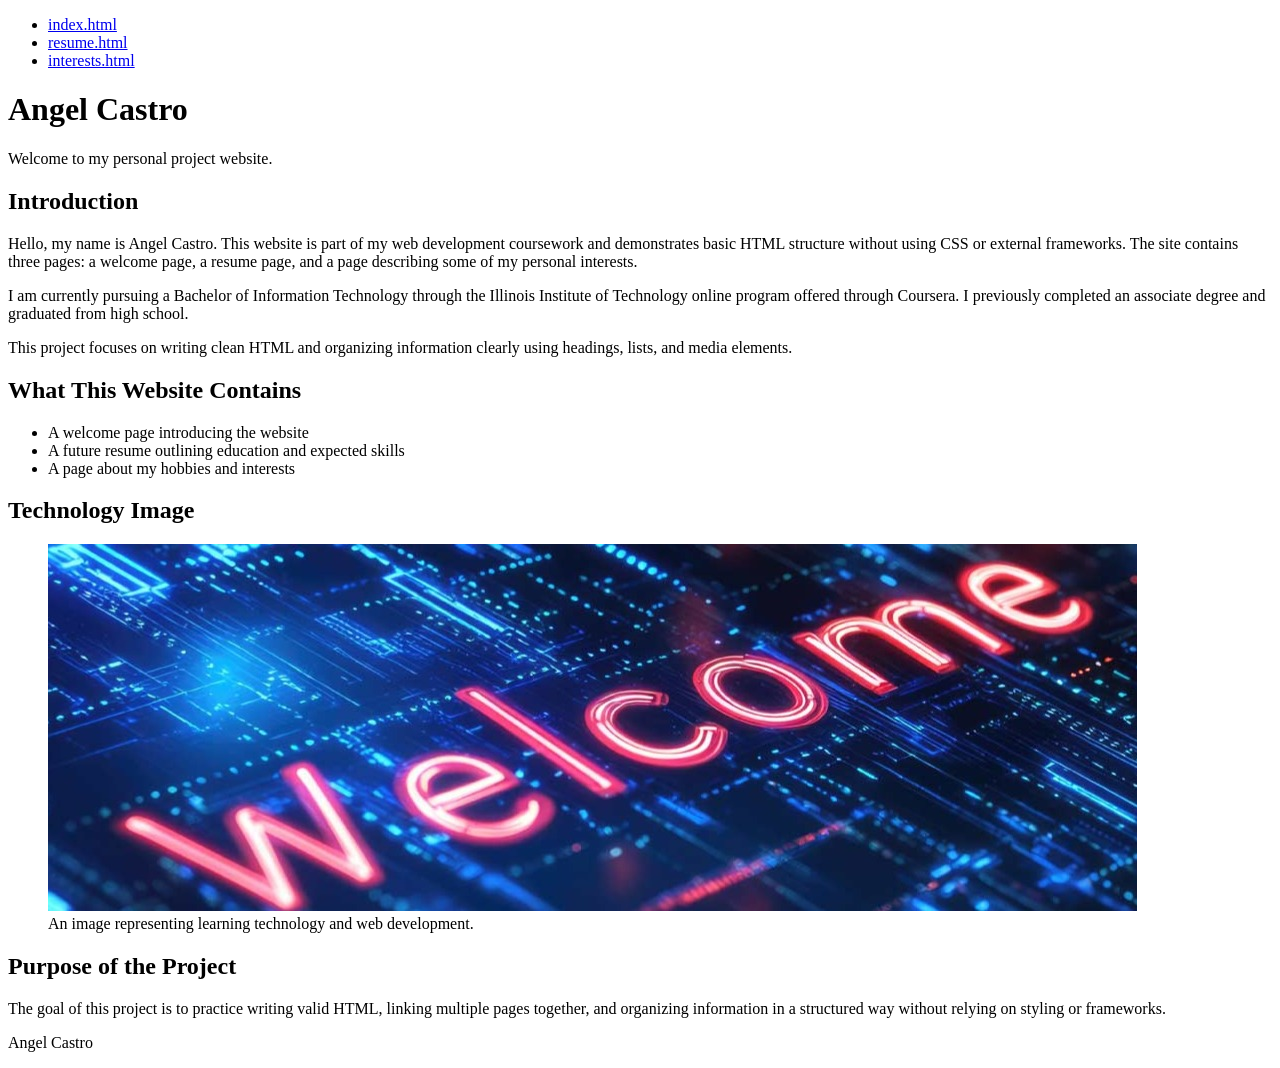
==== index.html @ 349f6d5a "transfering project 1 to project 2" ====
<!doctype html>
<html lang="en">
  <head>
    <meta charset="utf-8">
    <title>Home | Angel Castro</title>
  </head>
  <body>
    <header>
      <nav aria-label="Primary navigation">
        <ul>
          <li><a href="index.html">index.html</a></li>
          <li><a href="resume.html">resume.html</a></li>
          <li><a href="interests.html">interests.html</a></li>
        </ul>
      </nav>
      <h1>Angel Castro</h1>
      <p>Welcome to my personal project website.</p>
    </header>

    <main>
      <section>
        <h2>Introduction</h2>
        <p>
          Hello, my name is Angel Castro. This website is part of my web development
          coursework and demonstrates basic HTML structure without using CSS or
          external frameworks. The site contains three pages: a welcome page,
          a resume page, and a page describing some of my personal interests.
        </p>
        <p>
          I am currently pursuing a Bachelor of Information Technology through the
          Illinois Institute of Technology online program offered through Coursera.
          I previously completed an associate degree and graduated from high school.
        </p>
        <p>
          This project focuses on writing clean HTML and organizing information
          clearly using headings, lists, and media elements.
        </p>
      </section>

      <section>
        <h2>What This Website Contains</h2>
        <ul>
          <li>A welcome page introducing the website</li>
          <li>A future resume outlining education and expected skills</li>
          <li>A page about my hobbies and interests</li>
        </ul>
      </section>

      <section>
        <h2>Technology Image</h2>
        <figure>
          <img src="images/welcome.jpg" alt="Computer setup representing technology and learning">
          <figcaption>An image representing learning technology and web development.</figcaption>
        </figure>
      </section>

      <section>
        <h2>Purpose of the Project</h2>
        <p>
          The goal of this project is to practice writing valid HTML, linking
          multiple pages together, and organizing information in a structured
          way without relying on styling or frameworks.
        </p>
      </section>
    </main>

    <footer>
      <p>Angel Castro</p>
    </footer>
  </body>
</html>
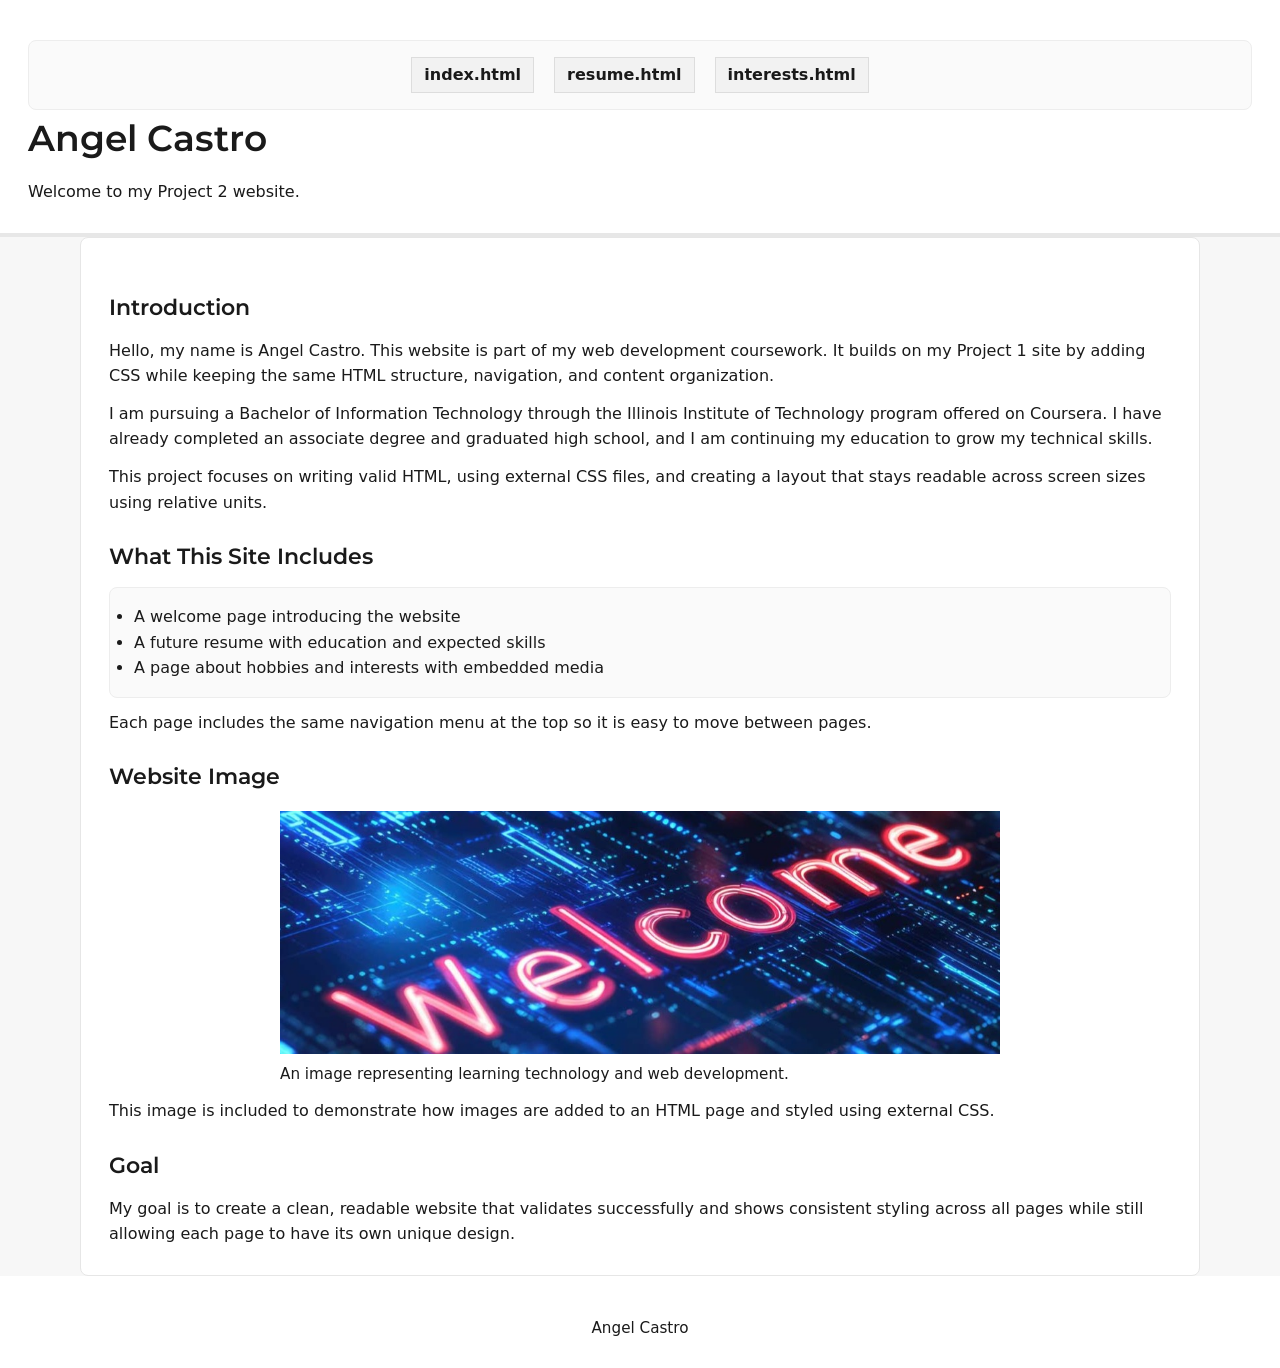
==== commit ad46720b: "Update index.html content and structure for css" ====
--- a/index.html
+++ b/index.html
@@ -3,8 +3,10 @@
   <head>
     <meta charset="utf-8">
     <title>Home | Angel Castro</title>
+    <link rel="stylesheet" href="css/reset.css">
+    <link rel="stylesheet" href="css/screen.css">
   </head>
-  <body>
+  <body class="page-home">
     <header>
       <nav aria-label="Primary navigation">
         <ul>
@@ -14,52 +16,59 @@
         </ul>
       </nav>
       <h1>Angel Castro</h1>
-      <p>Welcome to my personal project website.</p>
+      <p>Welcome to my Project 2 website.</p>
     </header>
 
     <main>
       <section>
         <h2>Introduction</h2>
         <p>
-          Hello, my name is Angel Castro. This website is part of my web development
-          coursework and demonstrates basic HTML structure without using CSS or
-          external frameworks. The site contains three pages: a welcome page,
-          a resume page, and a page describing some of my personal interests.
+          Hello, my name is Angel Castro. This website is part of my web development coursework.
+          It builds on my Project 1 site by adding CSS while keeping the same HTML structure,
+          navigation, and content organization.
         </p>
         <p>
-          I am currently pursuing a Bachelor of Information Technology through the
-          Illinois Institute of Technology online program offered through Coursera.
-          I previously completed an associate degree and graduated from high school.
+          I am pursuing a Bachelor of Information Technology through the Illinois Institute of
+          Technology program offered on Coursera. I have already completed an associate degree
+          and graduated high school, and I am continuing my education to grow my technical skills.
         </p>
         <p>
-          This project focuses on writing clean HTML and organizing information
-          clearly using headings, lists, and media elements.
+          This project focuses on writing valid HTML, using external CSS files, and creating a
+          layout that stays readable across screen sizes using relative units.
         </p>
       </section>
 
       <section>
-        <h2>What This Website Contains</h2>
+        <h2>What This Site Includes</h2>
         <ul>
           <li>A welcome page introducing the website</li>
-          <li>A future resume outlining education and expected skills</li>
-          <li>A page about my hobbies and interests</li>
+          <li>A future resume with education and expected skills</li>
+          <li>A page about hobbies and interests with embedded media</li>
         </ul>
+        <p>
+          Each page includes the same navigation menu at the top so it is easy to move
+          between pages.
+        </p>
       </section>
 
       <section>
-        <h2>Technology Image</h2>
+        <h2>Website Image</h2>
         <figure>
           <img src="images/welcome.jpg" alt="Computer setup representing technology and learning">
           <figcaption>An image representing learning technology and web development.</figcaption>
         </figure>
+        <p>
+          This image is included to demonstrate how images are added to an HTML page and styled
+          using external CSS.
+        </p>
       </section>
 
       <section>
-        <h2>Purpose of the Project</h2>
+        <h2>Goal</h2>
         <p>
-          The goal of this project is to practice writing valid HTML, linking
-          multiple pages together, and organizing information in a structured
-          way without relying on styling or frameworks.
+          My goal is to create a clean, readable website that validates successfully and shows
+          consistent styling across all pages while still allowing each page to have its own
+          unique design.
         </p>
       </section>
     </main>
--- a/css/screen.css
+++ b/css/screen.css
@@ -0,0 +1,219 @@
+@import url("https://fonts.googleapis.com/css2?family=Montserrat:wght@400;600&display=swap");
+
+:root {
+  font-size: 100%;
+}
+
+body {
+  font-family: system-ui, -apple-system, "Segoe UI", Roboto, Arial, sans-serif;
+  font-size: 1rem;
+  line-height: 1.6;
+  background-color: #f7f7f7;
+  color: #1a1a1a;
+}
+
+header,
+main,
+footer {
+  padding: 1.25rem;
+}
+
+header,
+footer {
+  background-color: #ffffff;
+}
+
+main {
+  background-color: #ffffff;
+  border: 0.0625rem solid #e6e6e6;
+}
+
+h1,
+h2,
+h3 {
+  font-family: "Montserrat", Arial, sans-serif;
+  font-weight: 600;
+}
+
+h1 {
+  font-size: 2rem;
+  margin-bottom: 0.5rem;
+}
+
+h2 {
+  font-size: 1.4rem;
+  margin-top: 1.5rem;
+  margin-bottom: 0.5rem;
+}
+
+h3 {
+  font-size: 1.1rem;
+  margin-top: 1rem;
+  margin-bottom: 0.25rem;
+}
+
+p {
+  margin-top: 0.75rem;
+}
+
+ul,
+ol {
+  margin-top: 0.75rem;
+  padding-left: 1.5rem;
+}
+
+figure {
+  margin-top: 1rem;
+}
+
+figcaption {
+  margin-top: 0.5rem;
+  font-size: 0.95rem;
+}
+
+footer p {
+  font-size: 0.95rem;
+}
+
+/* Centered horizontal navigation (identical on all pages) */
+nav ul {
+  list-style: none;
+  display: flex;
+  justify-content: center;
+  flex-wrap: wrap;
+  gap: 1rem;
+  padding: 1rem;
+}
+
+nav li {
+  padding: 0.25rem 0.75rem;
+  border: 0.0625rem solid #dddddd;
+  background-color: #f2f2f2;
+}
+
+nav a {
+  text-decoration: none;
+  color: #1a1a1a;
+  font-weight: 600;
+}
+
+nav a:focus,
+nav a:hover {
+  text-decoration: underline;
+}
+
+/* Shared layout helpers */
+.page-home main,
+.page-resume main,
+.page-interests main {
+  margin-left: auto;
+  margin-right: auto;
+}
+
+/* Page-specific styles: HOME (at least 5) */
+.page-home header {
+  border-bottom: 0.25rem solid #e7e7e7;
+}
+
+.page-home main {
+  width: 92%;
+  max-width: 70rem;
+  border-radius: 0.5rem;
+}
+
+.page-home figure {
+  max-width: 45rem;
+  margin-left: auto;
+  margin-right: auto;
+}
+
+.page-home ul {
+  background-color: #fafafa;
+  border: 0.0625rem solid #ededed;
+  padding: 1rem 1.5rem;
+  border-radius: 0.5rem;
+}
+
+.page-home footer {
+  text-align: center;
+}
+
+/* Page-specific styles: RESUME (fixed width layout page) */
+.page-resume main {
+  width: 48rem;
+  max-width: 95%;
+  border-radius: 0.5rem;
+}
+
+.page-resume address {
+  font-style: normal;
+  background-color: #fafafa;
+  border: 0.0625rem solid #ededed;
+  padding: 1rem;
+  border-radius: 0.5rem;
+}
+
+.page-resume section {
+  margin-top: 1rem;
+}
+
+.page-resume article {
+  margin-top: 1rem;
+  padding: 1rem;
+  border-left: 0.25rem solid #e7e7e7;
+  background-color: #fcfcfc;
+}
+
+.page-resume ul {
+  background-color: #fbfbfb;
+  border: 0.0625rem solid #eeeeee;
+  padding: 1rem 1.5rem;
+  border-radius: 0.5rem;
+}
+
+/* Page-specific styles: INTERESTS (fluid layout page) */
+.page-interests main {
+  width: 94%;
+  max-width: 72rem;
+  border-radius: 0.5rem;
+}
+
+.page-interests section {
+  margin-top: 1rem;
+}
+
+.page-interests ul {
+  background-color: #fafafa;
+  border: 0.0625rem solid #ededed;
+  padding: 1rem 1.5rem;
+  border-radius: 0.5rem;
+}
+
+.page-interests iframe {
+  width: 100%;
+  aspect-ratio: 16 / 9;
+  border: 0.0625rem solid #dddddd;
+}
+
+.page-interests figure {
+  max-width: 50rem;
+  margin-left: auto;
+  margin-right: auto;
+}
+
+/* Responsive adjustment using relative units */
+@media (min-width: 60rem) {
+  header,
+  main,
+  footer {
+    padding: 1.75rem;
+  }
+
+  nav ul {
+    gap: 1.25rem;
+  }
+
+  h1 {
+    font-size: 2.25rem;
+  }
+}
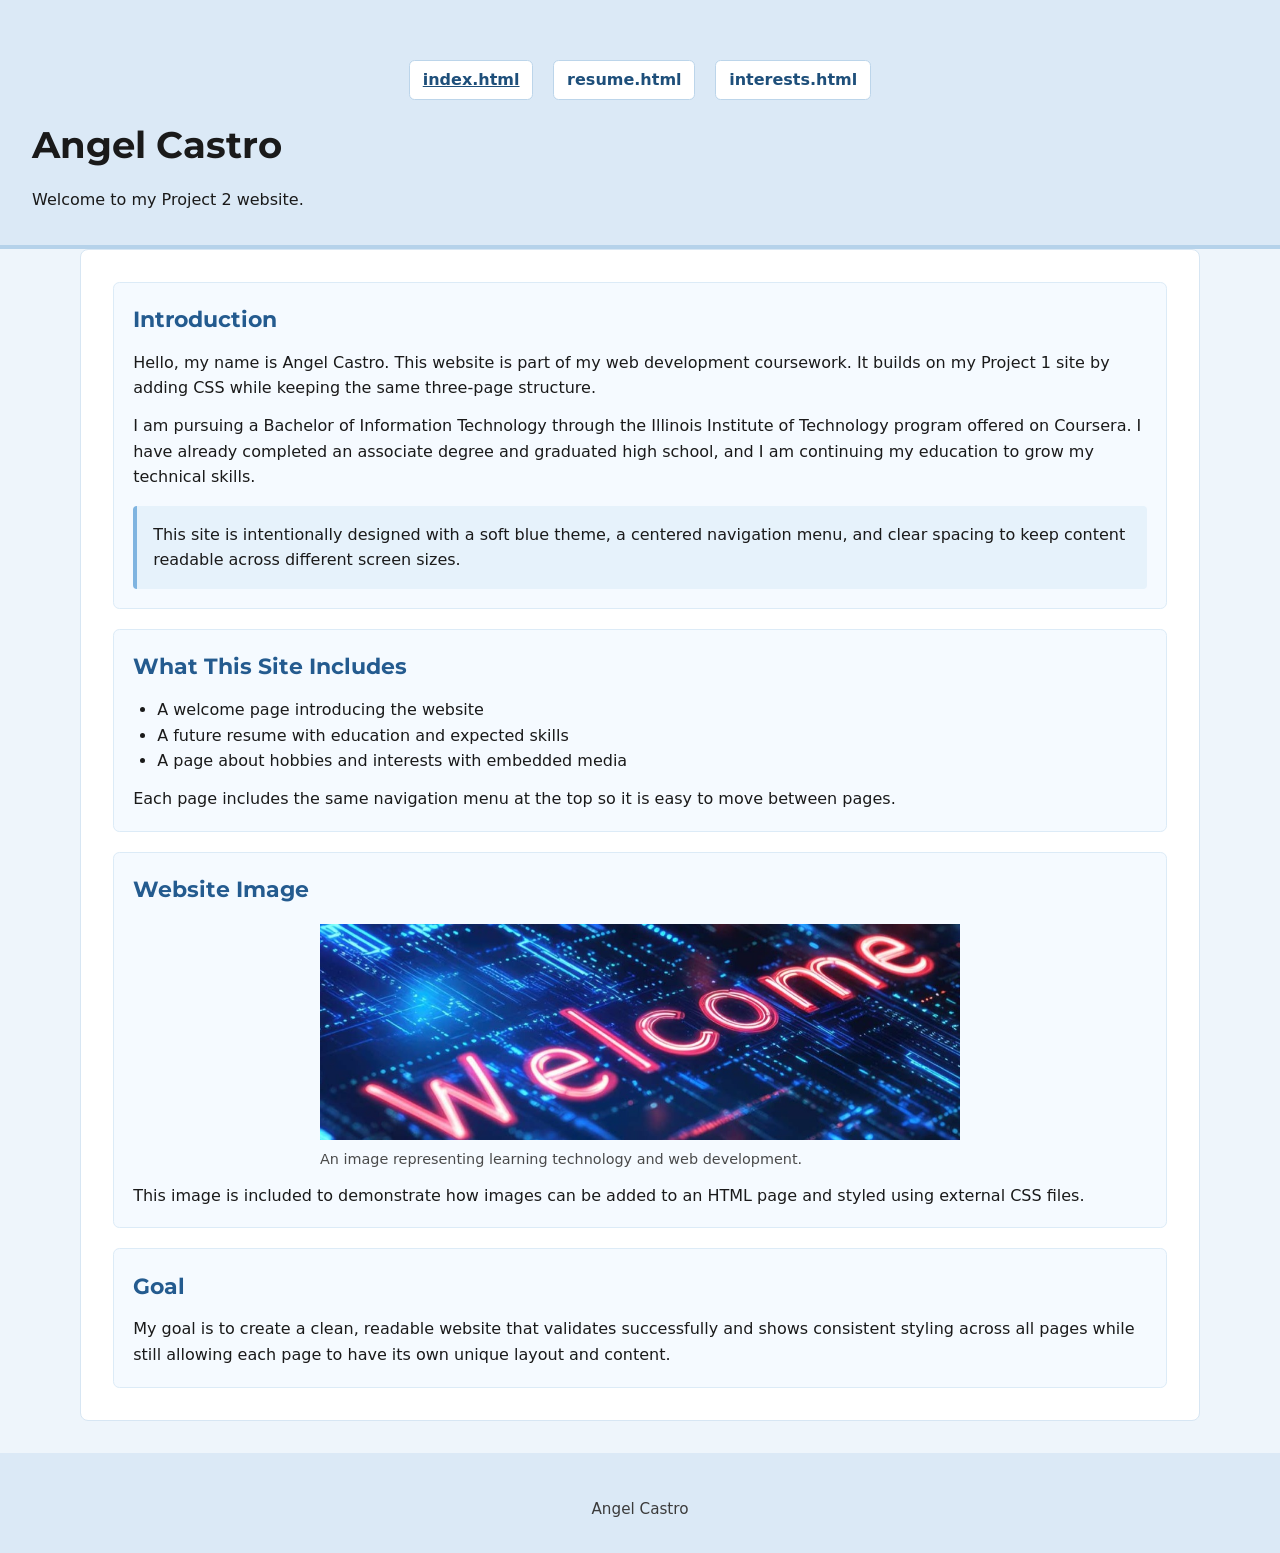
==== commit 60a45640: "Refine content and structure in index.html Updated text for clarity and consistency, added class to " ====
--- a/index.html
+++ b/index.html
@@ -10,7 +10,7 @@
     <header>
       <nav aria-label="Primary navigation">
         <ul>
-          <li><a href="index.html">index.html</a></li>
+          <li><a href="index.html" aria-current="page">index.html</a></li>
           <li><a href="resume.html">resume.html</a></li>
           <li><a href="interests.html">interests.html</a></li>
         </ul>
@@ -24,17 +24,16 @@
         <h2>Introduction</h2>
         <p>
           Hello, my name is Angel Castro. This website is part of my web development coursework.
-          It builds on my Project 1 site by adding CSS while keeping the same HTML structure,
-          navigation, and content organization.
+          It builds on my Project 1 site by adding CSS while keeping the same three-page structure.
         </p>
         <p>
           I am pursuing a Bachelor of Information Technology through the Illinois Institute of
           Technology program offered on Coursera. I have already completed an associate degree
           and graduated high school, and I am continuing my education to grow my technical skills.
         </p>
-        <p>
-          This project focuses on writing valid HTML, using external CSS files, and creating a
-          layout that stays readable across screen sizes using relative units.
+        <p class="callout">
+          This site is intentionally designed with a soft blue theme, a centered navigation menu,
+          and clear spacing to keep content readable across different screen sizes.
         </p>
       </section>
 
@@ -46,8 +45,7 @@
           <li>A page about hobbies and interests with embedded media</li>
         </ul>
         <p>
-          Each page includes the same navigation menu at the top so it is easy to move
-          between pages.
+          Each page includes the same navigation menu at the top so it is easy to move between pages.
         </p>
       </section>
 
@@ -58,8 +56,8 @@
           <figcaption>An image representing learning technology and web development.</figcaption>
         </figure>
         <p>
-          This image is included to demonstrate how images are added to an HTML page and styled
-          using external CSS.
+          This image is included to demonstrate how images can be added to an HTML page and styled
+          using external CSS files.
         </p>
       </section>
 
@@ -68,7 +66,7 @@
         <p>
           My goal is to create a clean, readable website that validates successfully and shows
           consistent styling across all pages while still allowing each page to have its own
-          unique design.
+          unique layout and content.
         </p>
       </section>
     </main>
--- a/css/screen.css
+++ b/css/screen.css
@@ -8,31 +8,39 @@
   font-family: system-ui, -apple-system, "Segoe UI", Roboto, Arial, sans-serif;
   font-size: 1rem;
   line-height: 1.6;
-  background-color: #f7f7f7;
+  background-color: #eef5fb;
   color: #1a1a1a;
 }
 
 header,
 main,
 footer {
-  padding: 1.25rem;
-}
-
-header,
+  padding: 1.5rem;
+}
+
+header {
+  background-color: #dbe9f6;
+  border-bottom: 0.25rem solid #b5d2ea;
+}
+
 footer {
-  background-color: #ffffff;
+  background-color: #dbe9f6;
+  margin-top: 2rem;
+  text-align: center;
+  font-size: 0.95rem;
+  color: #3b3b3b;
 }
 
 main {
   background-color: #ffffff;
-  border: 0.0625rem solid #e6e6e6;
+  border: 0.0625rem solid #d7e6f3;
+  border-radius: 0.5rem;
 }
 
 h1,
 h2,
 h3 {
   font-family: "Montserrat", Arial, sans-serif;
-  font-weight: 600;
 }
 
 h1 {
@@ -42,13 +50,12 @@
 
 h2 {
   font-size: 1.4rem;
-  margin-top: 1.5rem;
   margin-bottom: 0.5rem;
+  color: #245b8f;
 }
 
 h3 {
   font-size: 1.1rem;
-  margin-top: 1rem;
   margin-bottom: 0.25rem;
 }
 
@@ -62,20 +69,11 @@
   padding-left: 1.5rem;
 }
 
-figure {
-  margin-top: 1rem;
-}
-
-figcaption {
-  margin-top: 0.5rem;
-  font-size: 0.95rem;
-}
-
-footer p {
-  font-size: 0.95rem;
-}
-
-/* Centered horizontal navigation (identical on all pages) */
+section + section {
+  margin-top: 1.25rem;
+}
+
+/* Navigation */
 nav ul {
   list-style: none;
   display: flex;
@@ -86,23 +84,47 @@
 }
 
 nav li {
-  padding: 0.25rem 0.75rem;
-  border: 0.0625rem solid #dddddd;
-  background-color: #f2f2f2;
+  background-color: #ffffff;
+  border: 0.0625rem solid #bcd5ea;
+  padding: 0.4rem 0.8rem;
+  border-radius: 0.35rem;
+  transition: background-color 0.25s ease;
+}
+
+nav li:hover {
+  background-color: #e6f2fb;
 }
 
 nav a {
   text-decoration: none;
-  color: #1a1a1a;
+  color: #1e4f7a;
   font-weight: 600;
 }
 
-nav a:focus,
 nav a:hover {
+  color: #0d2f4f;
   text-decoration: underline;
 }
 
-/* Shared layout helpers */
+nav a[aria-current="page"] {
+  text-decoration: underline;
+}
+
+/* Images */
+figure {
+  margin-top: 1rem;
+  margin-left: auto;
+  margin-right: auto;
+  max-width: 40rem;
+}
+
+figcaption {
+  margin-top: 0.5rem;
+  font-size: 0.9rem;
+  color: #4a4a4a;
+}
+
+/* Shared layout */
 .page-home main,
 .page-resume main,
 .page-interests main {
@@ -110,103 +132,76 @@
   margin-right: auto;
 }
 
-/* Page-specific styles: HOME (at least 5) */
-.page-home header {
-  border-bottom: 0.25rem solid #e7e7e7;
-}
-
+/* Reusable callout */
+.callout {
+  background-color: #e6f2fb;
+  border-left: 0.3rem solid #7fb4e0;
+  padding: 1rem;
+  border-radius: 0.25rem;
+  margin-top: 1rem;
+}
+
+/* HOME PAGE */
 .page-home main {
   width: 92%;
   max-width: 70rem;
-  border-radius: 0.5rem;
-}
-
-.page-home figure {
-  max-width: 45rem;
-  margin-left: auto;
-  margin-right: auto;
-}
-
-.page-home ul {
-  background-color: #fafafa;
-  border: 0.0625rem solid #ededed;
-  padding: 1rem 1.5rem;
-  border-radius: 0.5rem;
-}
-
-.page-home footer {
-  text-align: center;
-}
-
-/* Page-specific styles: RESUME (fixed width layout page) */
+}
+
+.page-home section {
+  background-color: #f5faff;
+  border: 0.0625rem solid #dcebf7;
+  padding: 1.2rem;
+  border-radius: 0.4rem;
+}
+
+/* RESUME PAGE (fixed layout example) */
 .page-resume main {
   width: 48rem;
   max-width: 95%;
-  border-radius: 0.5rem;
 }
 
 .page-resume address {
   font-style: normal;
-  background-color: #fafafa;
-  border: 0.0625rem solid #ededed;
-  padding: 1rem;
-  border-radius: 0.5rem;
-}
-
-.page-resume section {
-  margin-top: 1rem;
+  background-color: #f5faff;
+  border: 0.0625rem solid #dcebf7;
+  padding: 1rem;
+  border-radius: 0.4rem;
 }
 
 .page-resume article {
   margin-top: 1rem;
   padding: 1rem;
-  border-left: 0.25rem solid #e7e7e7;
-  background-color: #fcfcfc;
-}
-
-.page-resume ul {
-  background-color: #fbfbfb;
-  border: 0.0625rem solid #eeeeee;
-  padding: 1rem 1.5rem;
-  border-radius: 0.5rem;
-}
-
-/* Page-specific styles: INTERESTS (fluid layout page) */
+  border-left: 0.3rem solid #7fb4e0;
+  background-color: #f7fbff;
+  border-radius: 0.25rem;
+}
+
+/* INTERESTS PAGE (fluid layout example) */
 .page-interests main {
   width: 94%;
   max-width: 72rem;
-  border-radius: 0.5rem;
 }
 
 .page-interests section {
-  margin-top: 1rem;
-}
-
-.page-interests ul {
-  background-color: #fafafa;
-  border: 0.0625rem solid #ededed;
-  padding: 1rem 1.5rem;
-  border-radius: 0.5rem;
+  background-color: #f5faff;
+  border: 0.0625rem solid #dcebf7;
+  padding: 1rem;
+  border-radius: 0.4rem;
 }
 
 .page-interests iframe {
   width: 100%;
   aspect-ratio: 16 / 9;
-  border: 0.0625rem solid #dddddd;
-}
-
-.page-interests figure {
-  max-width: 50rem;
-  margin-left: auto;
-  margin-right: auto;
-}
-
-/* Responsive adjustment using relative units */
+  border: 0.0625rem solid #bcd5ea;
+  border-radius: 0.25rem;
+}
+
+/* Responsive */
 @media (min-width: 60rem) {
   header,
   main,
   footer {
-    padding: 1.75rem;
+    padding: 2rem;
   }
 
   nav ul {
@@ -214,6 +209,6 @@
   }
 
   h1 {
-    font-size: 2.25rem;
+    font-size: 2.3rem;
   }
 }
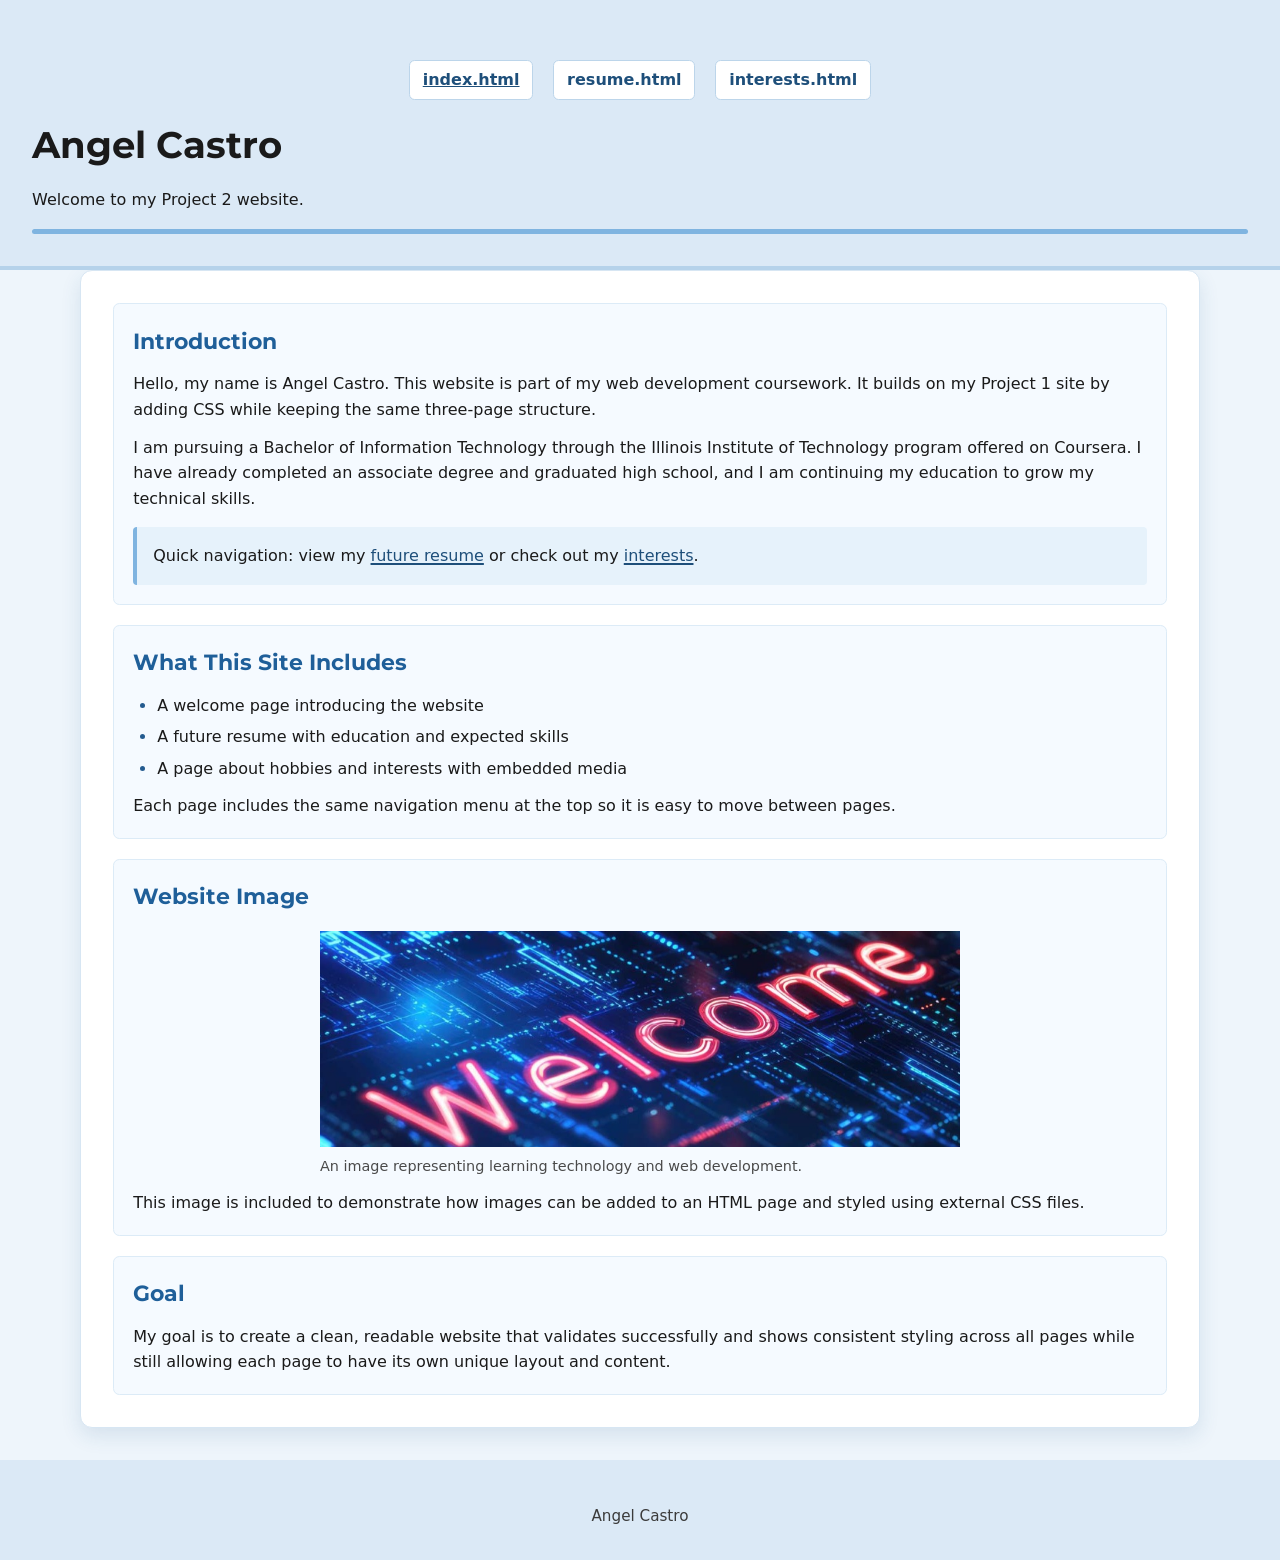
==== commit c4227f53: "Fix HTML formatting and add closing tag" ====
--- a/index.html
+++ b/index.html
@@ -32,8 +32,8 @@
           and graduated high school, and I am continuing my education to grow my technical skills.
         </p>
         <p class="callout">
-          This site is intentionally designed with a soft blue theme, a centered navigation menu,
-          and clear spacing to keep content readable across different screen sizes.
+          Quick navigation: view my <a href="resume.html">future resume</a> or check out my
+          <a href="interests.html">interests</a>.
         </p>
       </section>
 
--- a/css/screen.css
+++ b/css/screen.css
@@ -21,6 +21,16 @@
 header {
   background-color: #dbe9f6;
   border-bottom: 0.25rem solid #b5d2ea;
+  position: relative;
+}
+
+header::after {
+  content: "";
+  display: block;
+  height: 0.35rem;
+  margin-top: 1rem;
+  border-radius: 0.35rem;
+  background-color: #7fb4e0;
 }
 
 footer {
@@ -34,7 +44,8 @@
 main {
   background-color: #ffffff;
   border: 0.0625rem solid #d7e6f3;
-  border-radius: 0.5rem;
+  border-radius: 0.75rem;
+  box-shadow: 0 0.5rem 1.25rem rgba(36, 91, 143, 0.12);
 }
 
 h1,
@@ -71,6 +82,18 @@
 
 section + section {
   margin-top: 1.25rem;
+}
+
+/* Links in content */
+main a {
+  color: #1e4f7a;
+  text-decoration: underline;
+  text-decoration-thickness: 0.12rem;
+  text-underline-offset: 0.15rem;
+}
+
+main a:hover {
+  color: #0d2f4f;
 }
 
 /* Navigation */
@@ -88,11 +111,12 @@
   border: 0.0625rem solid #bcd5ea;
   padding: 0.4rem 0.8rem;
   border-radius: 0.35rem;
-  transition: background-color 0.25s ease;
+  transition: background-color 0.25s ease, transform 0.2s ease;
 }
 
 nav li:hover {
   background-color: #e6f2fb;
+  transform: translateY(-0.1rem);
 }
 
 nav a {
@@ -154,6 +178,10 @@
   border-radius: 0.4rem;
 }
 
+.page-home h2 {
+  color: #1f5f99;
+}
+
 /* RESUME PAGE (fixed layout example) */
 .page-resume main {
   width: 48rem;
@@ -174,6 +202,10 @@
   border-left: 0.3rem solid #7fb4e0;
   background-color: #f7fbff;
   border-radius: 0.25rem;
+}
+
+.page-resume h2 {
+  color: #1d4f7c;
 }
 
 /* INTERESTS PAGE (fluid layout example) */
@@ -194,6 +226,23 @@
   aspect-ratio: 16 / 9;
   border: 0.0625rem solid #bcd5ea;
   border-radius: 0.25rem;
+}
+
+.page-interests h2 {
+  color: #2a6fa6;
+}
+
+/* List marker color */
+.page-home main ul li,
+.page-interests main ul li,
+.page-resume main ul li {
+  margin-top: 0.35rem;
+}
+
+.page-home main ul li::marker,
+.page-interests main ul li::marker,
+.page-resume main ul li::marker {
+  color: #245b8f;
 }
 
 /* Responsive */
